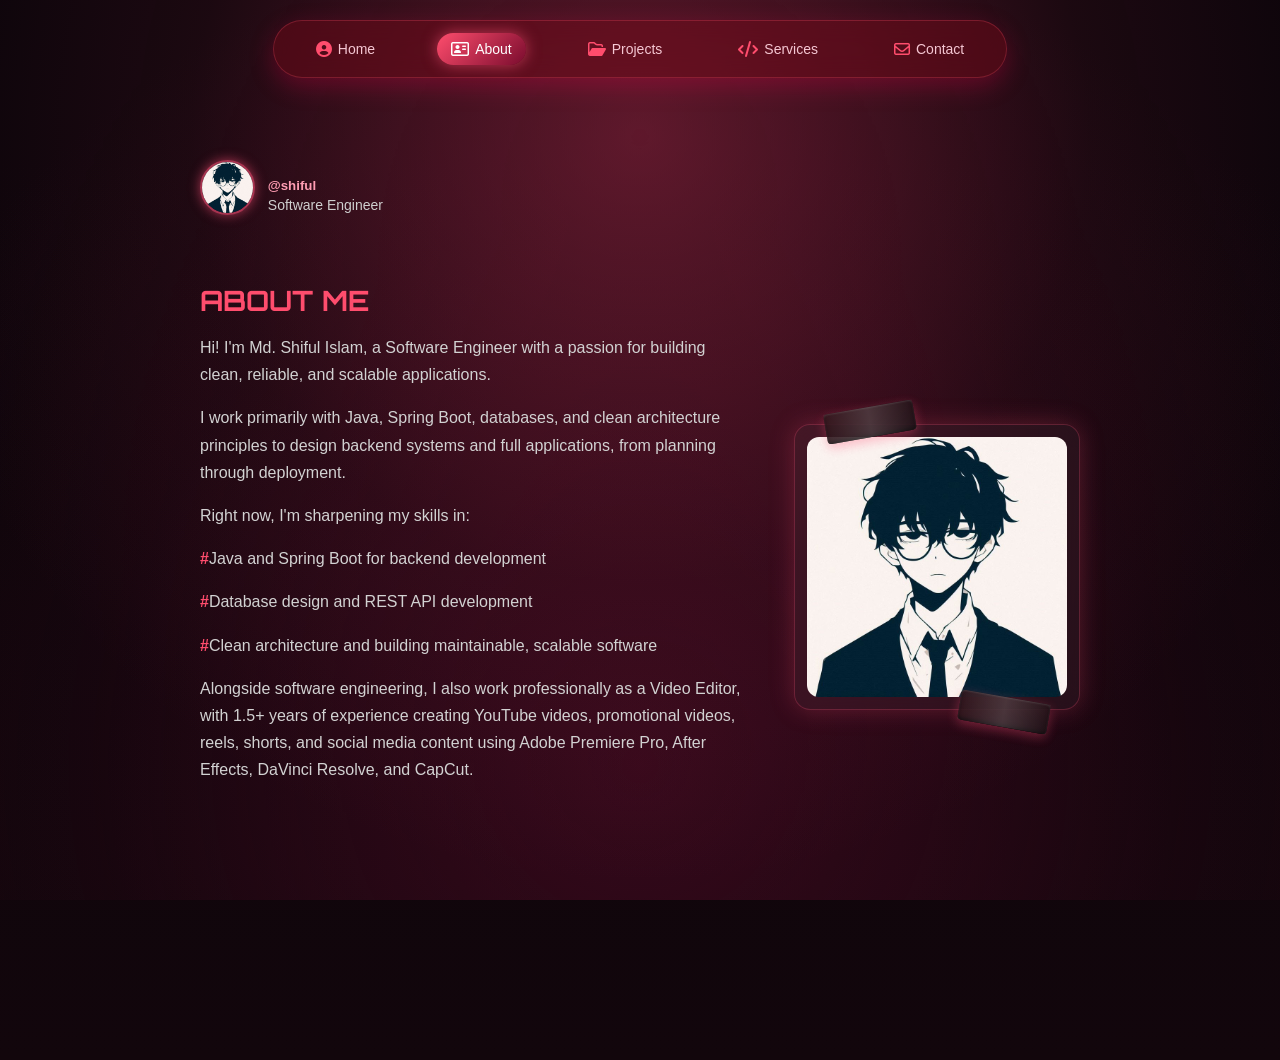
==== src/main/resources/templates/about.html @ 22633bdd "Initial commit" ====
<!DOCTYPE html>
<html lang="en">
<head>
<meta charset="UTF-8">
<meta name="viewport" content="width=device-width, initial-scale=1.0">
<title>Md. Shiful Islam | About</title>

<link rel="stylesheet" href="style.css">
<link rel="stylesheet" href="https://cdnjs.cloudflare.com/ajax/libs/font-awesome/6.5.0/css/all.min.css">
<link href="https://fonts.googleapis.com/css2?family=Inter:wght@300;400;500;600&family=Orbitron:wght@500&display=swap" rel="stylesheet">
</head>

<body>

<header>
    <div class="div-list">
        <ul class="ul-list">
            <li>
                <i class="fa-solid fa-circle-user"></i>
                <a href="index.html">Home</a>
            </li>
            <li class="active">
                <i class="fa-regular fa-address-card"></i>
                <a href="about.html">About</a>
            </li>
            <li>
                <i class="fa-regular fa-folder-open"></i>
                <a href="project.html">Projects</a>
            </li>
            <li>
                <i class="fa-solid fa-code"></i>
                <a href="service.html">Services</a>
            </li>
            <li>
                <i class="fa-regular fa-envelope"></i>
                <a href="contact.html">Contact</a>
            </li>
        </ul>
    </div>
</header>

<section class="about" id="about">
    <div class="about-info">
        <div class="img-about">
            <img src="images/img.jpg" alt="Md. Shiful Islam">
        </div>
        <div class="info-text">
            <h5>@shiful</h5>
            <p>Software Engineer</p>
        </div>
    </div>
    <h3>ABOUT ME</h3>
    <div class="about-info2">
        <div class="about-text">
            <p>Hi! I'm Md. Shiful Islam, a Software Engineer with a passion for building <br> clean, reliable, and scalable applications.</p>
            <p>I work primarily with Java, Spring Boot, databases, and clean architecture principles to design backend systems and full applications, from planning through deployment.</p>
            <p>Right now, I'm sharpening my skills in:</p>
            <p><span>#</span>Java and Spring Boot for backend development</p>
            <p><span>#</span>Database design and REST API development</p>
            <p><span>#</span>Clean architecture and building maintainable, scalable software</p>
            <p>Alongside software engineering, I also work professionally as a Video Editor, with 1.5+ years of experience creating YouTube videos, promotional videos, reels, shorts, and social media content using Adobe Premiere Pro, After Effects, DaVinci Resolve, and CapCut.</p>
        </div>
        <div class="photo-container">
            <img src="images/img.jpg" alt="Md. Shiful Islam">
            <span class="tape tape1"></span>
            <span class="tape tape2"></span>
        </div>
    </div>
</section>

</body>
</html>
---- src/main/resources/templates/style.css ----
* {
    margin: 0;
    padding: 0;
    box-sizing: border-box;
}

html {
    min-height: 100%;
    background: #0a050a;
}

body {
    position: relative;
    min-height: 100vh;
    background: linear-gradient(180deg, #0a050a, #12060c);
    color: #eaeaea;
    margin: 0;
    isolation: isolate;
}

body::before {
    content: "";
    position: fixed;
    top: 0;
    left: 0;
    width: 100vw;
    height: 100vh;
    background:
        radial-gradient(circle at 50% 15%, rgba(160,40,70,.55) 0%, rgba(160,40,70,.32) 25%, rgba(160,40,70,.12) 45%, transparent 75%),
        radial-gradient(circle at 50% 85%, rgba(60,10,30,.85) 0%, rgba(60,10,30,.5) 30%, rgba(60,10,30,.18) 55%, transparent 85%);
    pointer-events: none;
    z-index: -1;
}
.btn {
    font-size: 12px;
    padding: 8px 16px;
    border-radius: 22px;
    background: rgba(255,255,255,0.04);
    border: 1px solid rgba(255,255,255,0.15);
    display: flex;
    align-items: center;
    gap: 8px;
    cursor: pointer;
    transition: .3s;
}

.btn i {
    color: #ff4d6d;
}

.btn:hover {
    background: rgba(255,77,109,0.15);
    box-shadow: 0 0 16px rgba(255,77,109,.45);
}


header {
  position: fixed;
  top: 0;
  left: 0;
  width: 100%;
  z-index: 1000;
}

/* Container */
.header-list {
  margin: 15px 20px;
}

.div-list {
  display: flex;
  align-items: center;
  justify-content: center;
  padding: 20px 0;
}

.ul-list {
  list-style: none;
  display: flex;
  gap: 3rem;
  padding: 12px 28px;
  border-radius: 30px;

  /* DARK RED GLASS */
  background: rgba(120, 10, 25, 0.45);
  backdrop-filter: blur(12px);
  border: 1px solid rgba(255, 80, 110, 0.25);

  box-shadow: 0 8px 25px rgba(255, 0, 80, 0.25);
}

.ul-list li {
  display: flex;
  align-items: center;
  gap: 6px;
  border-radius: 25px;
  padding: 8px 14px;
  transition: 0.3s ease;
}

.ul-list li a {
  font-family: "Montserrat", sans-serif;
  text-decoration: none;
  color: #f5c7d3;
  font-size: 14px;
  transition: 0.3s;
}

/* ICONS */
.ul-list li i {
  color: #ff4d6d;
}

.ul-list li:hover {
  background: rgba(255, 80, 120, 0.25);
  box-shadow: 0 0 12px rgba(255, 80, 120, 0.4);
}

.ul-list li.active {
  background: linear-gradient(135deg, #ff4d6d, #7a0c2e);
  box-shadow: 0 0 15px rgba(255, 80, 120, 0.6);
}

.ul-list li.active a,
.ul-list li.active i {
  color: #fff;
}

.home {
  margin: 160px 200px;
  color: #f2f2f2;
}

.home-container {
  display: flex;
  gap: 6rem;
}

.home-p {
  background: rgba(255, 80, 120, 0.15);
  color: #ff9db3;
  display: inline-block;
  border-radius: 25px;
  padding: 6px 14px;
  margin-bottom: 30px;
  font-size: 14px;
}

.home-s {
  font-weight: bold;
  color: #ff4d6d;
}

.info-home h1 {
  font-size: 70px;
  font-family: "Raleway", sans-serif;
  margin-bottom: 20px;
  color: #ffffff;
}

.info-home h3 {
  font-size: 40px;
  font-family: "Playfair Display", serif;
  margin-bottom: 20px;
  color: #ff9db3;
}

/* TEXT */
.info-p {
  color: #d0d0d0;
  padding-bottom: 20px;
}

.info-p p {
  padding-bottom: 5px;
}

.info-p2 {
  display: flex;
  gap: 1rem;
  color: #cfcfcf;
  font-size: 14px;
  padding-bottom: 20px;
}

.btnn {
  display: flex;
  gap: 1rem;
  padding-bottom: 30px;
}

.btn-home1 {
  background: linear-gradient(135deg, #ff4d6d, #7a0c2e);
  color: #fff;
  border: none;
  border-radius: 12px;
  padding: 12px 18px;
  cursor: pointer;
  transition: 0.3s;
  box-shadow: 0 0 15px rgba(255, 80, 120, 0.4);
}

.btn-home1:hover {
  transform: translateY(-2px);
  box-shadow: 0 0 25px rgba(255, 80, 120, 0.6);
}

.btn-home2 {
  background: transparent;
  border: 2px solid #ff4d6d;
  border-radius: 12px;
  padding: 12px 18px;
  color: #ff4d6d;
  cursor: pointer;
  transition: 0.3s;
}

.btn-home2:hover {
  background: #ff4d6d;
  color: #fff;
}

.hhr {
  padding-bottom: 30px;
}

hr {
  width: 90%;
  border: 1px solid rgba(255, 80, 120, 0.4);
}

.follow {
  display: flex;
  gap: 1rem;
}

.follow ul {
  display: flex;
  gap: 2rem;
  font-size: 20px;
}

.follow ul li {
  list-style: none;
}

.follow ul a {
  text-decoration: none;
  color: #ff9db3;
  transition: 0.3s;
}

.follow ul a:hover {
  color: #ffffff;
  text-shadow: 0 0 10px #ff4d6d;
}

.home img {
  width: 400px;
  border-radius: 15px;
  box-shadow: 0 0 25px rgba(255, 80, 120, 0.4);
}

/* ===== PROJECT SECTION ===== */
.project {
    margin: 160px 200px;
    display: flex;
    align-items: center;
    justify-content: center;
    flex-direction: column;
    color: #f2f2f2;
}

.info-pro{
    margin-bottom: 20px;
}

.project h1 {
    font-family: "Orbitron", sans-serif;
    padding-bottom: 10px;
    color: #ff4d6d;
    letter-spacing: 1px;
}

/* SUB TEXT */
.project p {
    padding-bottom: 20px;
    font-size: 14px;
    color: #c9c9c9;
}

/* LINE */
.project hr {
    width: 80px;
    height: 3px;
    border: none;
    background: linear-gradient(90deg, #ff4d6d, #7a0c2e);
    margin-bottom: 20px;
    border-radius: 10px;
}

.info-pro {
    padding-top: 20px;
    text-align: center;
}

.info-pro p {
    padding-bottom: 10px;
    color: #bdbdbd;
}

/* PROJECT GRID */
.projects-container {
    display: grid;
    grid-template-columns: repeat(auto-fit, minmax(280px, 1fr));
    gap: 30px;
    max-width: 1100px;
    margin: auto;
}

.project-card {
    background: rgba(255, 255, 255, 0.04);
    border: 1px solid rgba(255, 80, 120, 0.25);
    padding: 22px;
    border-radius: 18px;
    backdrop-filter: blur(12px);
    box-shadow: 0 0 25px rgba(255, 80, 120, 0.15);
    transition: 0.35s ease;
}

.project-card:hover {
    transform: translateY(-8px) scale(1.02);
    box-shadow: 0 0 35px rgba(255, 80, 120, 0.45);
}

.project-card img {
    width: 100%;
    border-radius: 14px;
    margin-bottom: 15px;
    border: 1px solid rgba(255, 80, 120, 0.25);
}

.project-card h3 {
    color: #ff9db3;
    margin-bottom: 8px;
}

/* TEXT */
.project-card p {
    color: #d1d1d1;
    font-size: 0.9rem;
    margin-bottom: 15px;
}

.project-card .skills a {
    display: inline-block;
    margin: 4px 6px 0 0;
    padding: 6px 12px;
    font-size: 11px;
    border-radius: 20px;
    color: #ff9db3;
    border: 1px solid rgba(255, 80, 120, 0.4);
    background: rgba(255, 80, 120, 0.08);
}

.project-card .btns {
    display: flex;
    gap: 10px;
    margin-top: 12px;
}

.project-card .btn {
    padding: 8px 14px;
    border-radius: 20px;
    font-size: 13px;
    color: #fff;
    background: linear-gradient(135deg, #ff4d6d, #7a0c2e);
    text-decoration: none;
    transition: 0.3s ease;
}

.project-card .btn:hover {
    box-shadow: 0 0 18px rgba(255, 80, 120, 0.6);
    transform: translateY(-2px);
}

.about {
    margin: 160px 200px;
    font-family: "Poppins", sans-serif;
    color: #f2f2f2;
}

.about-info {
    display: flex;
    gap: 0.8rem;
    margin-bottom: 4rem;
    align-items: center;
}

.img-about img {
    width: 55px;
    border-radius: 50%;
    border: 2px solid rgba(255, 80, 120, 0.6);
    box-shadow: 0 0 12px rgba(255, 80, 120, 0.6);
}

.info-text {
    position: relative;
    bottom: -6px;
}

.info-text p {
    color: #cfcfcf;
    font-size: 14px;
}

.info-text h5 {
    margin-bottom: 4px;
    color: #ff9db3;
}

.about h3 {
    margin-bottom: 1rem;
    font-size: 28px;
    color: #ff4d6d;
    font-family: "Orbitron", sans-serif;
}

.about-text p {
    margin-bottom: 1rem;
    font-family: "Montserrat", sans-serif;
    color: #d2d2d2;
    line-height: 1.7;
}

.about-text span {
    color: #ff4d6d;
    font-weight: 600;
}

.about-info2 {
    display: flex;
    gap: 3rem;
    align-items: center;
}

.photo-container {
    position: relative;
    display: inline-block;
    padding: 12px;
    background: rgba(255, 255, 255, 0.04);
    border-radius: 16px;
    backdrop-filter: blur(12px);
    border: 1px solid rgba(255, 80, 120, 0.25);
    box-shadow: 0 0 25px rgba(255, 80, 120, 0.25);
}

.photo-container img {
    width: 260px;
    border-radius: 12px;
    display: block;
}

.tape {
    position: absolute;
    width: 90px;
    height: 30px;
    background: linear-gradient(145deg, #2a0b12, #14060c);
    box-shadow:
        inset 0 1px 2px rgba(255,255,255,0.15),
        inset 0 -2px 4px rgba(0,0,0,0.8),
        0 4px 12px rgba(255, 80, 120, 0.4);
    border-radius: 4px;
    opacity: 0.9;
    z-index: 2;
}

.tape::before {
    content: "";
    position: absolute;
    inset: 0;
    background: linear-gradient(
        to right,
        rgba(255,255,255,0.05),
        rgba(255,255,255,0.2),
        rgba(255,255,255,0.05)
    );
}

.tape1 {
    top: -18px;
    left: 30px;
    transform: rotate(-10deg);
}

.tape2 {
    bottom: -18px;
    right: 30px;
    transform: rotate(10deg);
}


.services::before {
    content: '';
    position: absolute;
    top: 20%;
    right: -10%;
    width: 420px;
    height: 420px;
    background: radial-gradient(circle, rgba(255, 80, 120, 0.25) 0%, transparent 70%);
    border-radius: 50%;
    filter: blur(120px);
    animation: float 8s ease-in-out infinite;
    z-index: -1;
}

/* CONTAINER */
.services-content {
    max-width: 1300px;
    margin: 0 auto;
}

.services-grid {
    display: grid;
    grid-template-columns: repeat(auto-fit, minmax(320px, 1fr));
    gap: 2.5rem;
}

.service-card {
    background: rgba(255, 255, 255, 0.04);
    border: 1px solid rgba(255, 80, 120, 0.25);
    border-radius: 22px;
    padding: 2.5rem;
    text-align: center;
    backdrop-filter: blur(14px);
    transition: 0.4s ease;
    position: relative;
    overflow: hidden;
    box-shadow: 0 0 25px rgba(255, 80, 120, 0.15);
}

.service-card::before {
    content: '';
    position: absolute;
    top: 0;
    left: -120%;
    width: 120%;
    height: 100%;
    background: linear-gradient(
        90deg,
        transparent,
        rgba(255, 80, 120, 0.25),
        transparent
    );
    transition: 0.6s;
}

.service-card:hover::before {
    left: 120%;
}

.service-card:hover {
    transform: translateY(-10px) scale(1.02);
    box-shadow: 0 0 40px rgba(255, 80, 120, 0.5);
}

.service-icon {
    width: 85px;
    height: 85px;
    background: linear-gradient(135deg, #ff4d6d, #7a0c2e);
    border-radius: 50%;
    display: flex;
    align-items: center;
    justify-content: center;
    margin: 0 auto 1.5rem;
    font-size: 2.2rem;
    color: #fff;
    box-shadow: 0 0 25px rgba(255, 80, 120, 0.6);
}

.section-title{
    margin-bottom: 20px;
}

.service-card h3 {
    font-size: 1.5rem;
    margin-bottom: 1rem;
    color: #ff9db3;
}

.service-card p {
    color: #d0d0d0;
    line-height: 1.6;
    margin-bottom: 1.5rem;
}

.service-features {
    display: flex;
    flex-wrap: wrap;
    gap: 0.6rem;
    justify-content: center;
}

.service-features span {
    background: rgba(255, 80, 120, 0.15);
    color: #ff9db3;
    padding: 0.35rem 0.9rem;
    border-radius: 20px;
    font-size: 0.85rem;
    border: 1px solid rgba(255, 80, 120, 0.35);
}
@keyframes float {
    0%, 100% {
        transform: translateY(0);
    }
    50% {
        transform: translateY(-20px);
    }
}

.services {
    margin: 160px 200px;
    display: flex;
    align-items: center;
    justify-content: center;
    flex-direction: column;
    color: #f2f2f2;
}

.info-pro{
    margin-bottom: 20px;
}

.services h1 {
    font-family: "Orbitron", sans-serif;
    padding-bottom: 10px;
    color: #ff4d6d;
    letter-spacing: 1px;
}

/* SUB TEXT */
.services p {
    padding-bottom: 20px;
    font-size: 14px;
    color: #c9c9c9;
}

.services hr {
    width: 80px;
    height: 3px;
    border: none;
    background: linear-gradient(90deg, #ff4d6d, #7a0c2e);
    margin-bottom: 20px;
    border-radius: 10px;
}

#contact {
  width: 100%;
  padding: 120px 0;
  display: flex;
  justify-content: center;
  align-items: center;
}

.contact-content {
  width: 100%;
  max-width: 1100px;
  display: grid;
  grid-template-columns: 1fr 1fr;
  gap: 80px;
  margin: auto;
}

.contact-info p {
  color: #cfcfcf;
  margin-bottom: 30px;
  line-height: 1.8;
}

.contact-details {
  margin-bottom: 30px;
}

.contact-item {
  display: flex;
  align-items: center;
  gap: 15px;
  margin-bottom: 20px;
  color: #d0d0d0;
}

.contact-item svg {
  color: #ff4d6d;
  filter: drop-shadow(0 0 6px rgba(255, 80, 120, 0.6));
}

.social-links {
  display: flex;
  gap: 20px;
}

.social-link {
  width: 46px;
  height: 46px;
  border-radius: 50%;
  background: rgba(255, 80, 120, 0.12);
  border: 1px solid rgba(255, 80, 120, 0.35);
  display: flex;
  align-items: center;
  justify-content: center;
  color: #ff9db3;
  transition: 0.3s ease;
}

.social-link:hover {
  transform: scale(1.15);
  color: #fff;
  box-shadow: 0 0 25px rgba(255, 80, 120, 0.6);
}

.contact-form {
  background: rgba(255, 255, 255, 0.04);
  border: 1px solid rgba(255, 80, 120, 0.25);
  border-radius: 18px;
  padding: 35px;
  backdrop-filter: blur(12px);
  box-shadow: 0 0 30px rgba(255, 80, 120, 0.25);
}

/* INPUTS */
.form-group {
  margin-bottom: 22px;
}

.form-group input,
.form-group textarea {
  width: 100%;
  padding: 15px;
  background: rgba(0, 0, 0, 0.35);
  border: 1px solid rgba(255, 80, 120, 0.3);
  border-radius: 10px;
  color: #f2f2f2;
  transition: 0.3s;
}

.form-group input:focus,
.form-group textarea:focus {
  outline: none;
  border-color: #ff4d6d;
  box-shadow: 0 0 12px rgba(255, 80, 120, 0.5);
}

.glow-genz-button{
    color: #fff;
}

@media (max-width: 900px) {
  .contact-content {
    grid-template-columns: 1fr;
    gap: 50px;
    text-align: center;
  }

  .contact-item {
    justify-content: center;
  }

  .social-links {
    justify-content: center;
  }
}

/* ===== RESPONSIVE (added for multi-page layout) ===== */
@media (max-width: 1100px) {
  .home,
  .about,
  .project,
  .services {
    margin: 140px 60px;
  }
}

@media (max-width: 900px) {
  .ul-list {
    gap: 1.2rem;
    padding: 10px 16px;
    flex-wrap: wrap;
    justify-content: center;
  }

  .ul-list li a {
    font-size: 12px;
  }

  .home-container {
    flex-direction: column;
    gap: 2.5rem;
  }

  .home img {
    width: 100%;
    max-width: 380px;
  }

  .info-home h1 {
    font-size: 44px;
  }

  .info-home h3 {
    font-size: 26px;
  }

  .about-info2 {
    flex-direction: column;
  }

  .photo-container img {
    width: 100%;
    max-width: 320px;
  }
}

@media (max-width: 600px) {
  .home,
  .about,
  .project,
  .services {
    margin: 130px 20px;
  }

  .ul-list {
    gap: 0.6rem;
  }

  .ul-list li span {
    display: none;
  }

  .btnn {
    flex-direction: column;
  }
}
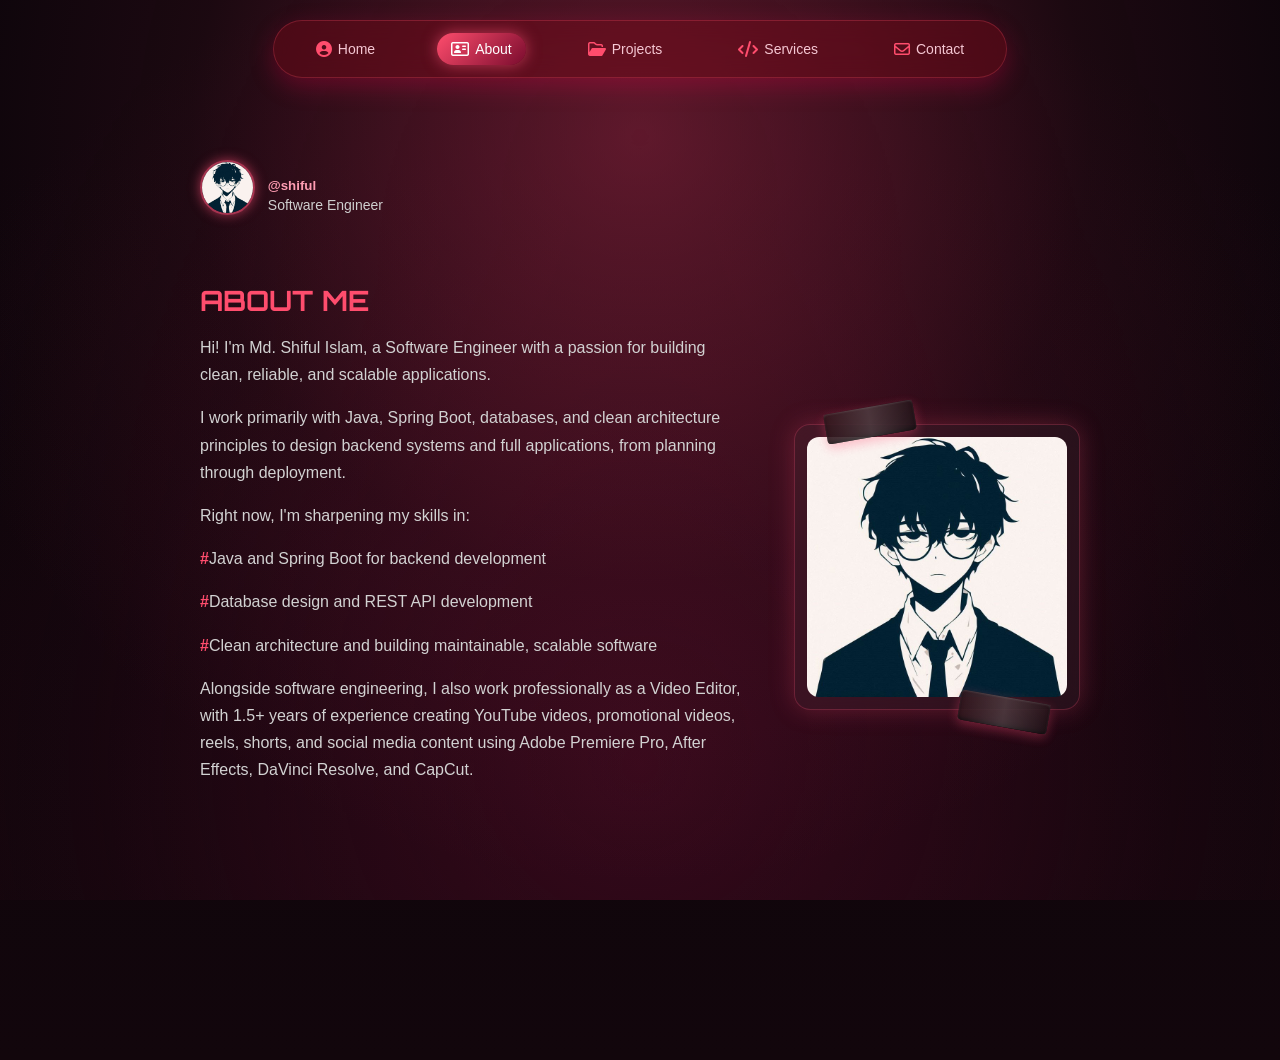
==== commit 7ee15ae6: "deploying those code" ====
--- a/src/main/resources/templates/about.html
+++ b/src/main/resources/templates/about.html
@@ -5,7 +5,7 @@
 <meta name="viewport" content="width=device-width, initial-scale=1.0">
 <title>Md. Shiful Islam | About</title>
 
-<link rel="stylesheet" href="style.css">
+<link rel="stylesheet" href="../static/style.css">
 <link rel="stylesheet" href="https://cdnjs.cloudflare.com/ajax/libs/font-awesome/6.5.0/css/all.min.css">
 <link href="https://fonts.googleapis.com/css2?family=Inter:wght@300;400;500;600&family=Orbitron:wght@500&display=swap" rel="stylesheet">
 </head>
@@ -42,7 +42,7 @@
 <section class="about" id="about">
     <div class="about-info">
         <div class="img-about">
-            <img src="images/img.jpg" alt="Md. Shiful Islam">
+            <img src="../static/images/img.jpg" alt="Md. Shiful Islam">
         </div>
         <div class="info-text">
             <h5>@shiful</h5>
@@ -61,7 +61,7 @@
             <p>Alongside software engineering, I also work professionally as a Video Editor, with 1.5+ years of experience creating YouTube videos, promotional videos, reels, shorts, and social media content using Adobe Premiere Pro, After Effects, DaVinci Resolve, and CapCut.</p>
         </div>
         <div class="photo-container">
-            <img src="images/img.jpg" alt="Md. Shiful Islam">
+            <img src="../static/images/img.jpg" alt="Md. Shiful Islam">
             <span class="tape tape1"></span>
             <span class="tape tape2"></span>
         </div>
--- a/src/main/resources/static/style.css
+++ b/src/main/resources/static/style.css
@@ -0,0 +1,843 @@
+* {
+    margin: 0;
+    padding: 0;
+    box-sizing: border-box;
+}
+
+html {
+    min-height: 100%;
+    background: #0a050a;
+}
+
+body {
+    position: relative;
+    min-height: 100vh;
+    background: linear-gradient(180deg, #0a050a, #12060c);
+    color: #eaeaea;
+    margin: 0;
+    isolation: isolate;
+}
+
+body::before {
+    content: "";
+    position: fixed;
+    top: 0;
+    left: 0;
+    width: 100vw;
+    height: 100vh;
+    background:
+        radial-gradient(circle at 50% 15%, rgba(160,40,70,.55) 0%, rgba(160,40,70,.32) 25%, rgba(160,40,70,.12) 45%, transparent 75%),
+        radial-gradient(circle at 50% 85%, rgba(60,10,30,.85) 0%, rgba(60,10,30,.5) 30%, rgba(60,10,30,.18) 55%, transparent 85%);
+    pointer-events: none;
+    z-index: -1;
+}
+.btn {
+    font-size: 12px;
+    padding: 8px 16px;
+    border-radius: 22px;
+    background: rgba(255,255,255,0.04);
+    border: 1px solid rgba(255,255,255,0.15);
+    display: flex;
+    align-items: center;
+    gap: 8px;
+    cursor: pointer;
+    transition: .3s;
+}
+
+.btn i {
+    color: #ff4d6d;
+}
+
+.btn:hover {
+    background: rgba(255,77,109,0.15);
+    box-shadow: 0 0 16px rgba(255,77,109,.45);
+}
+
+
+header {
+  position: fixed;
+  top: 0;
+  left: 0;
+  width: 100%;
+  z-index: 1000;
+}
+
+/* Container */
+.header-list {
+  margin: 15px 20px;
+}
+
+.div-list {
+  display: flex;
+  align-items: center;
+  justify-content: center;
+  padding: 20px 0;
+}
+
+.ul-list {
+  list-style: none;
+  display: flex;
+  gap: 3rem;
+  padding: 12px 28px;
+  border-radius: 30px;
+
+  /* DARK RED GLASS */
+  background: rgba(120, 10, 25, 0.45);
+  backdrop-filter: blur(12px);
+  border: 1px solid rgba(255, 80, 110, 0.25);
+
+  box-shadow: 0 8px 25px rgba(255, 0, 80, 0.25);
+}
+
+.ul-list li {
+  display: flex;
+  align-items: center;
+  gap: 6px;
+  border-radius: 25px;
+  padding: 8px 14px;
+  transition: 0.3s ease;
+}
+
+.ul-list li a {
+  font-family: "Montserrat", sans-serif;
+  text-decoration: none;
+  color: #f5c7d3;
+  font-size: 14px;
+  transition: 0.3s;
+}
+
+/* ICONS */
+.ul-list li i {
+  color: #ff4d6d;
+}
+
+.ul-list li:hover {
+  background: rgba(255, 80, 120, 0.25);
+  box-shadow: 0 0 12px rgba(255, 80, 120, 0.4);
+}
+
+.ul-list li.active {
+  background: linear-gradient(135deg, #ff4d6d, #7a0c2e);
+  box-shadow: 0 0 15px rgba(255, 80, 120, 0.6);
+}
+
+.ul-list li.active a,
+.ul-list li.active i {
+  color: #fff;
+}
+
+.home {
+  margin: 160px 200px;
+  color: #f2f2f2;
+}
+
+.home-container {
+  display: flex;
+  gap: 6rem;
+}
+
+.home-p {
+  background: rgba(255, 80, 120, 0.15);
+  color: #ff9db3;
+  display: inline-block;
+  border-radius: 25px;
+  padding: 6px 14px;
+  margin-bottom: 30px;
+  font-size: 14px;
+}
+
+.home-s {
+  font-weight: bold;
+  color: #ff4d6d;
+}
+
+.info-home h1 {
+  font-size: 70px;
+  font-family: "Raleway", sans-serif;
+  margin-bottom: 20px;
+  color: #ffffff;
+}
+
+.info-home h3 {
+  font-size: 40px;
+  font-family: "Playfair Display", serif;
+  margin-bottom: 20px;
+  color: #ff9db3;
+}
+
+/* TEXT */
+.info-p {
+  color: #d0d0d0;
+  padding-bottom: 20px;
+}
+
+.info-p p {
+  padding-bottom: 5px;
+}
+
+.info-p2 {
+  display: flex;
+  gap: 1rem;
+  color: #cfcfcf;
+  font-size: 14px;
+  padding-bottom: 20px;
+}
+
+.btnn {
+  display: flex;
+  gap: 1rem;
+  padding-bottom: 30px;
+}
+
+.btn-home1 {
+  background: linear-gradient(135deg, #ff4d6d, #7a0c2e);
+  color: #fff;
+  border: none;
+  border-radius: 12px;
+  padding: 12px 18px;
+  cursor: pointer;
+  transition: 0.3s;
+  box-shadow: 0 0 15px rgba(255, 80, 120, 0.4);
+}
+
+.btn-home1:hover {
+  transform: translateY(-2px);
+  box-shadow: 0 0 25px rgba(255, 80, 120, 0.6);
+}
+
+.btn-home2 {
+  background: transparent;
+  border: 2px solid #ff4d6d;
+  border-radius: 12px;
+  padding: 12px 18px;
+  color: #ff4d6d;
+  cursor: pointer;
+  transition: 0.3s;
+}
+
+.btn-home2:hover {
+  background: #ff4d6d;
+  color: #fff;
+}
+
+.hhr {
+  padding-bottom: 30px;
+}
+
+hr {
+  width: 90%;
+  border: 1px solid rgba(255, 80, 120, 0.4);
+}
+
+.follow {
+  display: flex;
+  gap: 1rem;
+}
+
+.follow ul {
+  display: flex;
+  gap: 2rem;
+  font-size: 20px;
+}
+
+.follow ul li {
+  list-style: none;
+}
+
+.follow ul a {
+  text-decoration: none;
+  color: #ff9db3;
+  transition: 0.3s;
+}
+
+.follow ul a:hover {
+  color: #ffffff;
+  text-shadow: 0 0 10px #ff4d6d;
+}
+
+.home img {
+  width: 400px;
+  border-radius: 15px;
+  box-shadow: 0 0 25px rgba(255, 80, 120, 0.4);
+}
+
+/* ===== PROJECT SECTION ===== */
+.project {
+    margin: 160px 200px;
+    display: flex;
+    align-items: center;
+    justify-content: center;
+    flex-direction: column;
+    color: #f2f2f2;
+}
+
+.info-pro{
+    margin-bottom: 20px;
+}
+
+.project h1 {
+    font-family: "Orbitron", sans-serif;
+    padding-bottom: 10px;
+    color: #ff4d6d;
+    letter-spacing: 1px;
+}
+
+/* SUB TEXT */
+.project p {
+    padding-bottom: 20px;
+    font-size: 14px;
+    color: #c9c9c9;
+}
+
+/* LINE */
+.project hr {
+    width: 80px;
+    height: 3px;
+    border: none;
+    background: linear-gradient(90deg, #ff4d6d, #7a0c2e);
+    margin-bottom: 20px;
+    border-radius: 10px;
+}
+
+.info-pro {
+    padding-top: 20px;
+    text-align: center;
+}
+
+.info-pro p {
+    padding-bottom: 10px;
+    color: #bdbdbd;
+}
+
+/* PROJECT GRID */
+.projects-container {
+    display: grid;
+    grid-template-columns: repeat(auto-fit, minmax(280px, 1fr));
+    gap: 30px;
+    max-width: 1100px;
+    margin: auto;
+}
+
+.project-card {
+    background: rgba(255, 255, 255, 0.04);
+    border: 1px solid rgba(255, 80, 120, 0.25);
+    padding: 22px;
+    border-radius: 18px;
+    backdrop-filter: blur(12px);
+    box-shadow: 0 0 25px rgba(255, 80, 120, 0.15);
+    transition: 0.35s ease;
+}
+
+.project-card:hover {
+    transform: translateY(-8px) scale(1.02);
+    box-shadow: 0 0 35px rgba(255, 80, 120, 0.45);
+}
+
+.project-card img {
+    width: 100%;
+    border-radius: 14px;
+    margin-bottom: 15px;
+    border: 1px solid rgba(255, 80, 120, 0.25);
+}
+
+.project-card h3 {
+    color: #ff9db3;
+    margin-bottom: 8px;
+}
+
+/* TEXT */
+.project-card p {
+    color: #d1d1d1;
+    font-size: 0.9rem;
+    margin-bottom: 15px;
+}
+
+.project-card .skills a {
+    display: inline-block;
+    margin: 4px 6px 0 0;
+    padding: 6px 12px;
+    font-size: 11px;
+    border-radius: 20px;
+    color: #ff9db3;
+    border: 1px solid rgba(255, 80, 120, 0.4);
+    background: rgba(255, 80, 120, 0.08);
+}
+
+.project-card .btns {
+    display: flex;
+    gap: 10px;
+    margin-top: 12px;
+}
+
+.project-card .btn {
+    padding: 8px 14px;
+    border-radius: 20px;
+    font-size: 13px;
+    color: #fff;
+    background: linear-gradient(135deg, #ff4d6d, #7a0c2e);
+    text-decoration: none;
+    transition: 0.3s ease;
+}
+
+.project-card .btn:hover {
+    box-shadow: 0 0 18px rgba(255, 80, 120, 0.6);
+    transform: translateY(-2px);
+}
+
+.about {
+    margin: 160px 200px;
+    font-family: "Poppins", sans-serif;
+    color: #f2f2f2;
+}
+
+.about-info {
+    display: flex;
+    gap: 0.8rem;
+    margin-bottom: 4rem;
+    align-items: center;
+}
+
+.img-about img {
+    width: 55px;
+    border-radius: 50%;
+    border: 2px solid rgba(255, 80, 120, 0.6);
+    box-shadow: 0 0 12px rgba(255, 80, 120, 0.6);
+}
+
+.info-text {
+    position: relative;
+    bottom: -6px;
+}
+
+.info-text p {
+    color: #cfcfcf;
+    font-size: 14px;
+}
+
+.info-text h5 {
+    margin-bottom: 4px;
+    color: #ff9db3;
+}
+
+.about h3 {
+    margin-bottom: 1rem;
+    font-size: 28px;
+    color: #ff4d6d;
+    font-family: "Orbitron", sans-serif;
+}
+
+.about-text p {
+    margin-bottom: 1rem;
+    font-family: "Montserrat", sans-serif;
+    color: #d2d2d2;
+    line-height: 1.7;
+}
+
+.about-text span {
+    color: #ff4d6d;
+    font-weight: 600;
+}
+
+.about-info2 {
+    display: flex;
+    gap: 3rem;
+    align-items: center;
+}
+
+.photo-container {
+    position: relative;
+    display: inline-block;
+    padding: 12px;
+    background: rgba(255, 255, 255, 0.04);
+    border-radius: 16px;
+    backdrop-filter: blur(12px);
+    border: 1px solid rgba(255, 80, 120, 0.25);
+    box-shadow: 0 0 25px rgba(255, 80, 120, 0.25);
+}
+
+.photo-container img {
+    width: 260px;
+    border-radius: 12px;
+    display: block;
+}
+
+.tape {
+    position: absolute;
+    width: 90px;
+    height: 30px;
+    background: linear-gradient(145deg, #2a0b12, #14060c);
+    box-shadow:
+        inset 0 1px 2px rgba(255,255,255,0.15),
+        inset 0 -2px 4px rgba(0,0,0,0.8),
+        0 4px 12px rgba(255, 80, 120, 0.4);
+    border-radius: 4px;
+    opacity: 0.9;
+    z-index: 2;
+}
+
+.tape::before {
+    content: "";
+    position: absolute;
+    inset: 0;
+    background: linear-gradient(
+        to right,
+        rgba(255,255,255,0.05),
+        rgba(255,255,255,0.2),
+        rgba(255,255,255,0.05)
+    );
+}
+
+.tape1 {
+    top: -18px;
+    left: 30px;
+    transform: rotate(-10deg);
+}
+
+.tape2 {
+    bottom: -18px;
+    right: 30px;
+    transform: rotate(10deg);
+}
+
+
+.services::before {
+    content: '';
+    position: absolute;
+    top: 20%;
+    right: -10%;
+    width: 420px;
+    height: 420px;
+    background: radial-gradient(circle, rgba(255, 80, 120, 0.25) 0%, transparent 70%);
+    border-radius: 50%;
+    filter: blur(120px);
+    animation: float 8s ease-in-out infinite;
+    z-index: -1;
+}
+
+/* CONTAINER */
+.services-content {
+    max-width: 1300px;
+    margin: 0 auto;
+}
+
+.services-grid {
+    display: grid;
+    grid-template-columns: repeat(auto-fit, minmax(320px, 1fr));
+    gap: 2.5rem;
+}
+
+.service-card {
+    background: rgba(255, 255, 255, 0.04);
+    border: 1px solid rgba(255, 80, 120, 0.25);
+    border-radius: 22px;
+    padding: 2.5rem;
+    text-align: center;
+    backdrop-filter: blur(14px);
+    transition: 0.4s ease;
+    position: relative;
+    overflow: hidden;
+    box-shadow: 0 0 25px rgba(255, 80, 120, 0.15);
+}
+
+.service-card::before {
+    content: '';
+    position: absolute;
+    top: 0;
+    left: -120%;
+    width: 120%;
+    height: 100%;
+    background: linear-gradient(
+        90deg,
+        transparent,
+        rgba(255, 80, 120, 0.25),
+        transparent
+    );
+    transition: 0.6s;
+}
+
+.service-card:hover::before {
+    left: 120%;
+}
+
+.service-card:hover {
+    transform: translateY(-10px) scale(1.02);
+    box-shadow: 0 0 40px rgba(255, 80, 120, 0.5);
+}
+
+.service-icon {
+    width: 85px;
+    height: 85px;
+    background: linear-gradient(135deg, #ff4d6d, #7a0c2e);
+    border-radius: 50%;
+    display: flex;
+    align-items: center;
+    justify-content: center;
+    margin: 0 auto 1.5rem;
+    font-size: 2.2rem;
+    color: #fff;
+    box-shadow: 0 0 25px rgba(255, 80, 120, 0.6);
+}
+
+.section-title{
+    margin-bottom: 20px;
+}
+
+.service-card h3 {
+    font-size: 1.5rem;
+    margin-bottom: 1rem;
+    color: #ff9db3;
+}
+
+.service-card p {
+    color: #d0d0d0;
+    line-height: 1.6;
+    margin-bottom: 1.5rem;
+}
+
+.service-features {
+    display: flex;
+    flex-wrap: wrap;
+    gap: 0.6rem;
+    justify-content: center;
+}
+
+.service-features span {
+    background: rgba(255, 80, 120, 0.15);
+    color: #ff9db3;
+    padding: 0.35rem 0.9rem;
+    border-radius: 20px;
+    font-size: 0.85rem;
+    border: 1px solid rgba(255, 80, 120, 0.35);
+}
+@keyframes float {
+    0%, 100% {
+        transform: translateY(0);
+    }
+    50% {
+        transform: translateY(-20px);
+    }
+}
+
+.services {
+    margin: 160px 200px;
+    display: flex;
+    align-items: center;
+    justify-content: center;
+    flex-direction: column;
+    color: #f2f2f2;
+}
+
+.info-pro{
+    margin-bottom: 20px;
+}
+
+.services h1 {
+    font-family: "Orbitron", sans-serif;
+    padding-bottom: 10px;
+    color: #ff4d6d;
+    letter-spacing: 1px;
+}
+
+/* SUB TEXT */
+.services p {
+    padding-bottom: 20px;
+    font-size: 14px;
+    color: #c9c9c9;
+}
+
+.services hr {
+    width: 80px;
+    height: 3px;
+    border: none;
+    background: linear-gradient(90deg, #ff4d6d, #7a0c2e);
+    margin-bottom: 20px;
+    border-radius: 10px;
+}
+
+#contact {
+  width: 100%;
+  padding: 120px 0;
+  display: flex;
+  justify-content: center;
+  align-items: center;
+}
+
+.contact-content {
+  width: 100%;
+  max-width: 1100px;
+  display: grid;
+  grid-template-columns: 1fr 1fr;
+  gap: 80px;
+  margin: auto;
+}
+
+.contact-info p {
+  color: #cfcfcf;
+  margin-bottom: 30px;
+  line-height: 1.8;
+}
+
+.contact-details {
+  margin-bottom: 30px;
+}
+
+.contact-item {
+  display: flex;
+  align-items: center;
+  gap: 15px;
+  margin-bottom: 20px;
+  color: #d0d0d0;
+}
+
+.contact-item svg {
+  color: #ff4d6d;
+  filter: drop-shadow(0 0 6px rgba(255, 80, 120, 0.6));
+}
+
+.social-links {
+  display: flex;
+  gap: 20px;
+}
+
+.social-link {
+  width: 46px;
+  height: 46px;
+  border-radius: 50%;
+  background: rgba(255, 80, 120, 0.12);
+  border: 1px solid rgba(255, 80, 120, 0.35);
+  display: flex;
+  align-items: center;
+  justify-content: center;
+  color: #ff9db3;
+  transition: 0.3s ease;
+}
+
+.social-link:hover {
+  transform: scale(1.15);
+  color: #fff;
+  box-shadow: 0 0 25px rgba(255, 80, 120, 0.6);
+}
+
+.contact-form {
+  background: rgba(255, 255, 255, 0.04);
+  border: 1px solid rgba(255, 80, 120, 0.25);
+  border-radius: 18px;
+  padding: 35px;
+  backdrop-filter: blur(12px);
+  box-shadow: 0 0 30px rgba(255, 80, 120, 0.25);
+}
+
+/* INPUTS */
+.form-group {
+  margin-bottom: 22px;
+}
+
+.form-group input,
+.form-group textarea {
+  width: 100%;
+  padding: 15px;
+  background: rgba(0, 0, 0, 0.35);
+  border: 1px solid rgba(255, 80, 120, 0.3);
+  border-radius: 10px;
+  color: #f2f2f2;
+  transition: 0.3s;
+}
+
+.form-group input:focus,
+.form-group textarea:focus {
+  outline: none;
+  border-color: #ff4d6d;
+  box-shadow: 0 0 12px rgba(255, 80, 120, 0.5);
+}
+
+.glow-genz-button{
+    color: #fff;
+}
+
+@media (max-width: 900px) {
+  .contact-content {
+    grid-template-columns: 1fr;
+    gap: 50px;
+    text-align: center;
+  }
+
+  .contact-item {
+    justify-content: center;
+  }
+
+  .social-links {
+    justify-content: center;
+  }
+}
+
+/* ===== RESPONSIVE (added for multi-page layout) ===== */
+@media (max-width: 1100px) {
+  .home,
+  .about,
+  .project,
+  .services {
+    margin: 140px 60px;
+  }
+}
+
+@media (max-width: 900px) {
+  .ul-list {
+    gap: 1.2rem;
+    padding: 10px 16px;
+    flex-wrap: wrap;
+    justify-content: center;
+  }
+
+  .ul-list li a {
+    font-size: 12px;
+  }
+
+  .home-container {
+    flex-direction: column;
+    gap: 2.5rem;
+  }
+
+  .home img {
+    width: 100%;
+    max-width: 380px;
+  }
+
+  .info-home h1 {
+    font-size: 44px;
+  }
+
+  .info-home h3 {
+    font-size: 26px;
+  }
+
+  .about-info2 {
+    flex-direction: column;
+  }
+
+  .photo-container img {
+    width: 100%;
+    max-width: 320px;
+  }
+}
+
+@media (max-width: 600px) {
+  .home,
+  .about,
+  .project,
+  .services {
+    margin: 130px 20px;
+  }
+
+  .ul-list {
+    gap: 0.6rem;
+  }
+
+  .ul-list li span {
+    display: none;
+  }
+
+  .btnn {
+    flex-direction: column;
+  }
+}
+
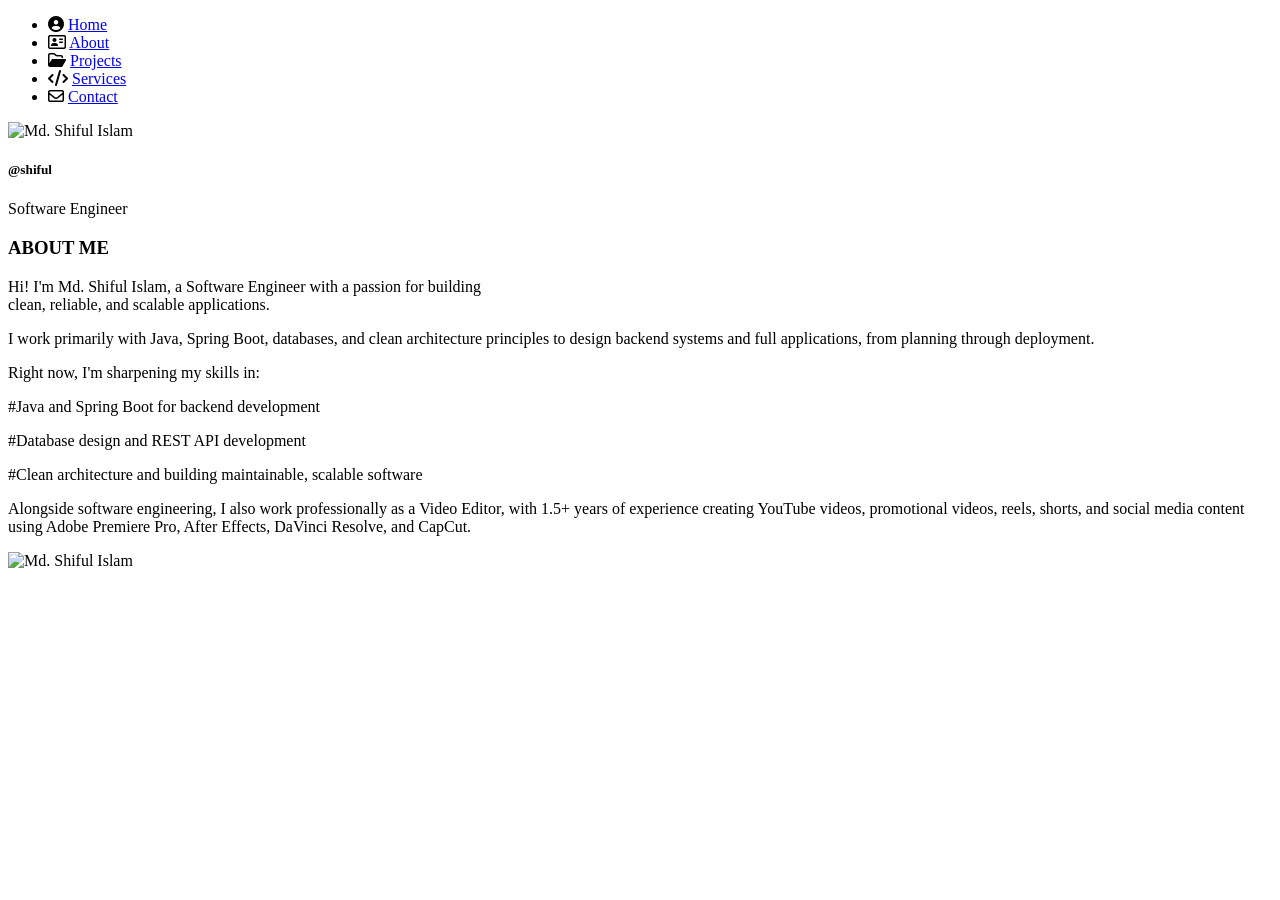
==== commit d1202b0c: "Updating Code ContactController.java" ====
--- a/src/main/resources/templates/about.html
+++ b/src/main/resources/templates/about.html
@@ -5,7 +5,7 @@
 <meta name="viewport" content="width=device-width, initial-scale=1.0">
 <title>Md. Shiful Islam | About</title>
 
-<link rel="stylesheet" href="../static/style.css">
+<link rel="stylesheet" href="/style.css">
 <link rel="stylesheet" href="https://cdnjs.cloudflare.com/ajax/libs/font-awesome/6.5.0/css/all.min.css">
 <link href="https://fonts.googleapis.com/css2?family=Inter:wght@300;400;500;600&family=Orbitron:wght@500&display=swap" rel="stylesheet">
 </head>
@@ -42,7 +42,7 @@
 <section class="about" id="about">
     <div class="about-info">
         <div class="img-about">
-            <img src="../static/images/img.jpg" alt="Md. Shiful Islam">
+            <img src="/images/img.jpg" alt="Md. Shiful Islam">
         </div>
         <div class="info-text">
             <h5>@shiful</h5>
@@ -61,7 +61,7 @@
             <p>Alongside software engineering, I also work professionally as a Video Editor, with 1.5+ years of experience creating YouTube videos, promotional videos, reels, shorts, and social media content using Adobe Premiere Pro, After Effects, DaVinci Resolve, and CapCut.</p>
         </div>
         <div class="photo-container">
-            <img src="../static/images/img.jpg" alt="Md. Shiful Islam">
+            <img src="/images/img.jpg" alt="Md. Shiful Islam">
             <span class="tape tape1"></span>
             <span class="tape tape2"></span>
         </div>
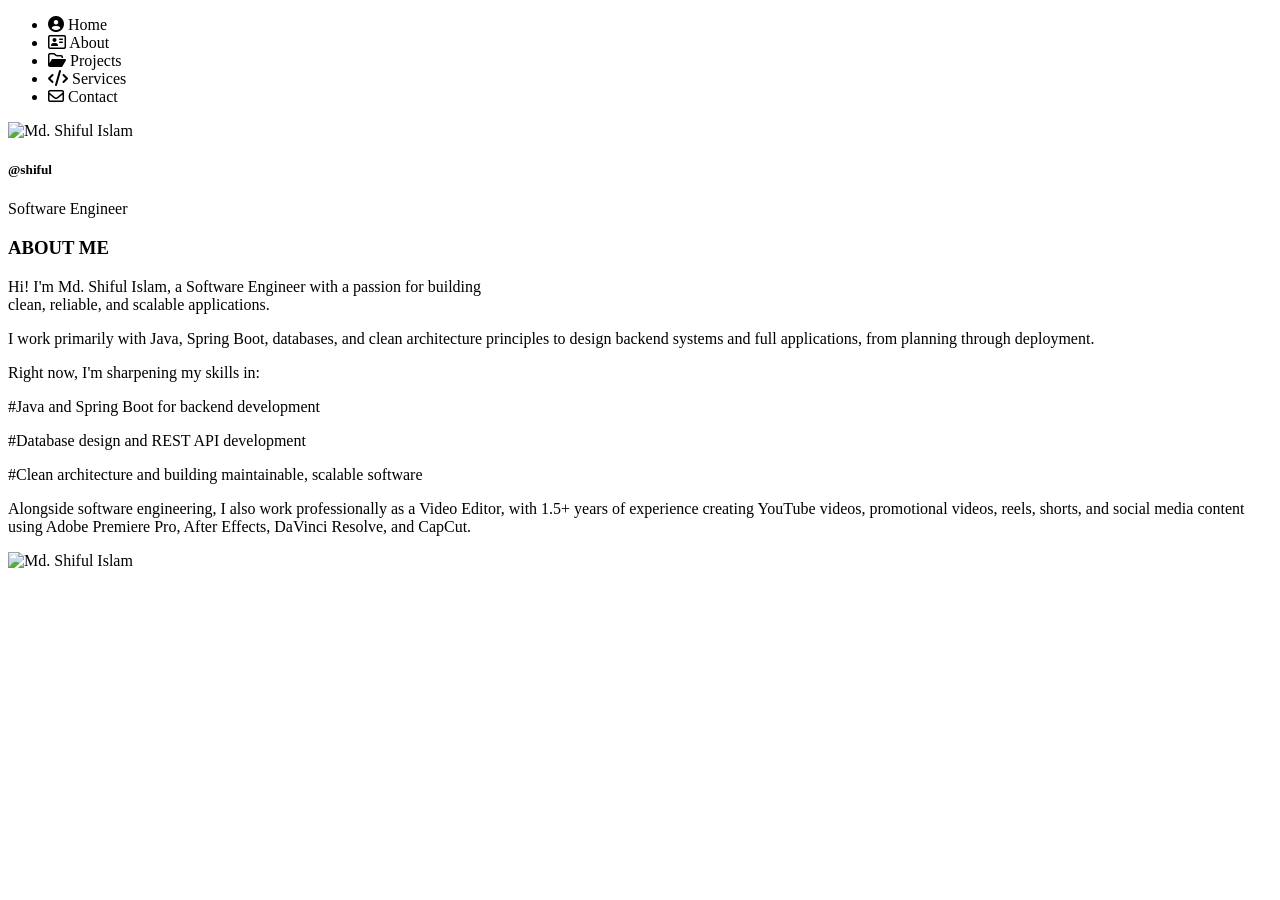
==== commit b8aecb72: "Fix Thymeleaf navigation" ====
--- a/src/main/resources/templates/about.html
+++ b/src/main/resources/templates/about.html
@@ -1,5 +1,5 @@
 <!DOCTYPE html>
-<html lang="en">
+<html lang="en" xmlns:th="http://www.thymeleaf.org">
 <head>
 <meta charset="UTF-8">
 <meta name="viewport" content="width=device-width, initial-scale=1.0">
@@ -17,23 +17,27 @@
         <ul class="ul-list">
             <li>
                 <i class="fa-solid fa-circle-user"></i>
-                <a href="index.html">Home</a>
+                <a th:href="@{/}">Home</a>
             </li>
-            <li class="active">
+
+            <li>
                 <i class="fa-regular fa-address-card"></i>
-                <a href="about.html">About</a>
+                <a th:href="@{/about}">About</a>
             </li>
+
             <li>
                 <i class="fa-regular fa-folder-open"></i>
-                <a href="project.html">Projects</a>
+                <a th:href="@{/projects}">Projects</a>
             </li>
+
             <li>
                 <i class="fa-solid fa-code"></i>
-                <a href="service.html">Services</a>
+                <a th:href="@{/services}">Services</a>
             </li>
-            <li>
+
+            <li class="active">
                 <i class="fa-regular fa-envelope"></i>
-                <a href="contact.html">Contact</a>
+                <a th:href="@{/contacts-us}">Contact</a>
             </li>
         </ul>
     </div>
